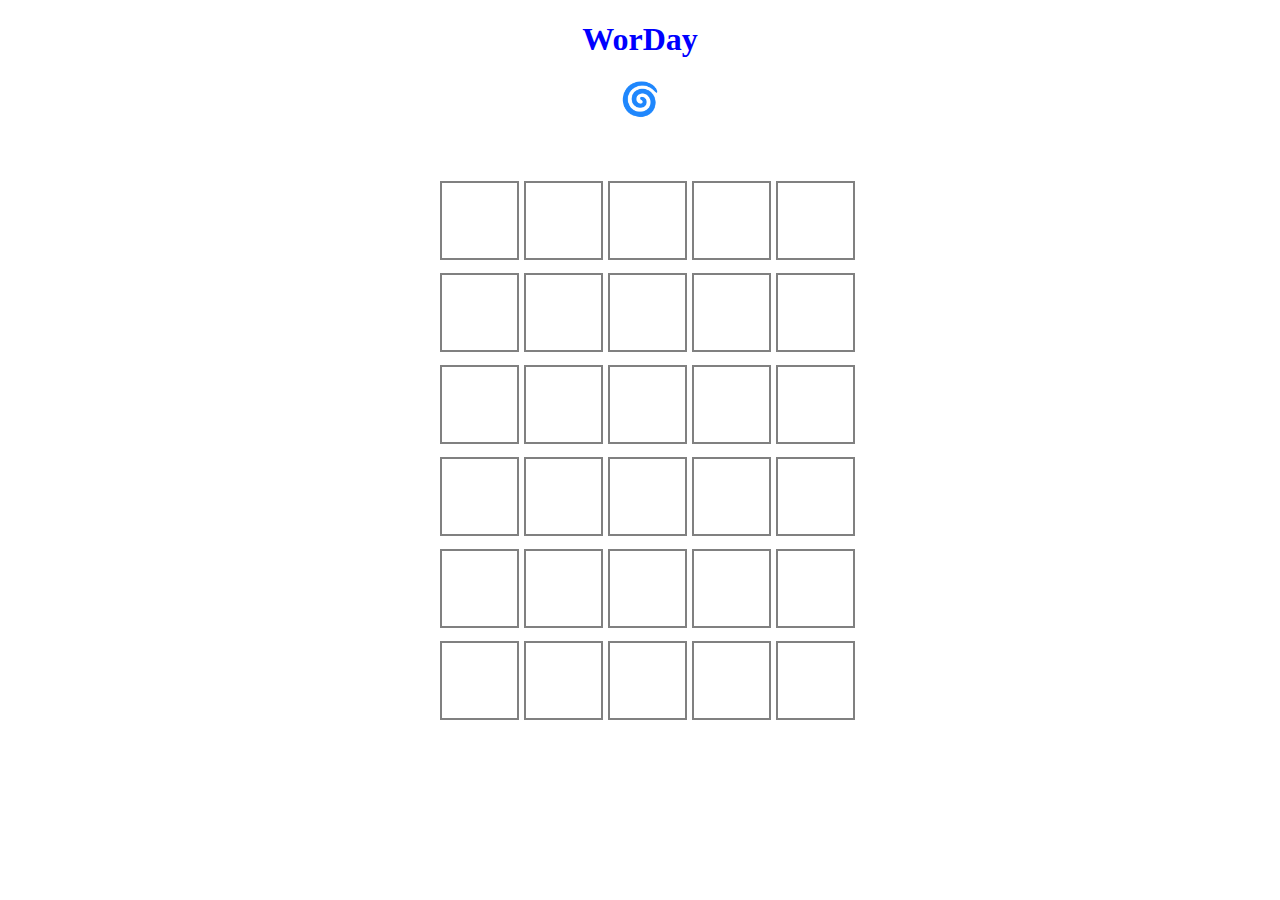
==== word-day-game/srcs/index.html @ 8b80511b "add: (worday) html,css" ====
<!DOCTYPE html>
<html lang="en">
<head>
    <meta charset="UTF-8">
    <meta name="viewport" content="width=device-width, initial-scale=1.0">
    <link href="style.css" rel="stylesheet"/>
    <title>Wordy Game</title>
</head>
<body>
    <header>
        <h1>WorDay</h1>
    </header>

    <div class="info">🌀</div>

    <div class="letters">
        <div class="letter" id="letter-0"></div>
        <div class="letter" id="letter-1"></div>
        <div class="letter" id="letter-2"></div>
        <div class="letter" id="letter-3"></div>
        <div class="letter" id="letter-4"></div>
        <div class="letter" id="letter-5"></div>
        <div class="letter" id="letter-6"></div>
        <div class="letter" id="letter-7"></div>
        <div class="letter" id="letter-8"></div>
        <div class="letter" id="letter-9"></div>
        <div class="letter" id="letter-10"></div>
        <div class="letter" id="letter-11"></div>
        <div class="letter" id="letter-12"></div>
        <div class="letter" id="letter-13"></div>
        <div class="letter" id="letter-14"></div>
        <div class="letter" id="letter-15"></div>
        <div class="letter" id="letter-16"></div>
        <div class="letter" id="letter-17"></div>
        <div class="letter" id="letter-18"></div>
        <div class="letter" id="letter-19"></div>
        <div class="letter" id="letter-20"></div>
        <div class="letter" id="letter-21"></div>
        <div class="letter" id="letter-22"></div>
        <div class="letter" id="letter-23"></div>
        <div class="letter" id="letter-24"></div>
        <div class="letter" id="letter-25"></div>
        <div class="letter" id="letter-26"></div>
        <div class="letter" id="letter-27"></div>
        <div class="letter" id="letter-28"></div>
        <div class="letter" id="letter-29"></div>
    </div>

    <script src="wordy.js"></script>
</body>
</html>
---- word-day-game/srcs/style.css ----
h1{
  font-family: italic;
  color : blue;
  
}

header{
    width: 100%;
    display: block;
}

header h1{
    text-align: center;
}

.info {
    display: inline-block;
    animation: spin .5s infinite ease;
    width: 100%;
    text-align: center;
    font-size: xx-large;
}
  
@keyframes spin {
    
  from {  /*from here can be removed! */
    transform: rotate(0deg);
  }
  to { 
    transform: rotate(360deg);
  }
}

.letters{
  max-width: 400px;
  display: grid;
  margin: 5% auto;
  grid-template-columns: 1fr 1fr 1fr 1fr 1fr;
  row-gap: 13px;
  column-gap: 5px;
}

.letter {
  width: 75px;
  height: 75px;
  border: 2px solid gray;
}
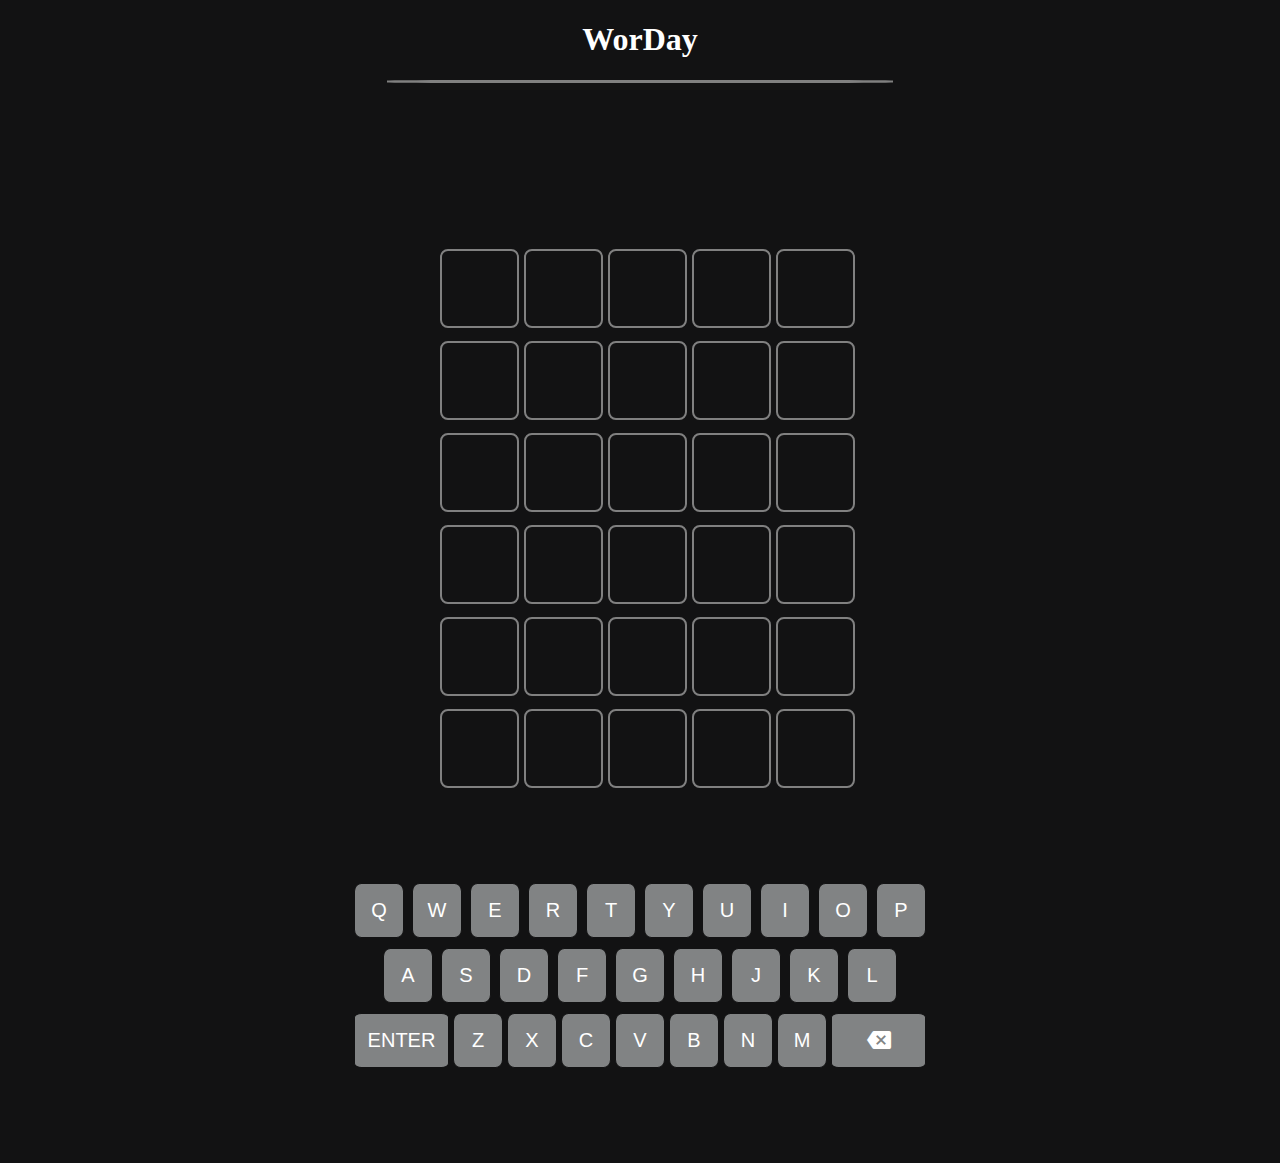
==== commit 501d3331: "feat: added clavier to wordle" ====
--- a/word-day-game/srcs/index.html
+++ b/word-day-game/srcs/index.html
@@ -4,13 +4,14 @@
     <meta charset="UTF-8">
     <meta name="viewport" content="width=device-width, initial-scale=1.0">
     <link href="style.css" rel="stylesheet"/>
+    <link href="https://fonts.googleapis.com/icon?family=Material+Icons" rel="stylesheet">
     <title>Wordy Game</title>
 </head>
 <body>
     <header>
         <h1>WorDay</h1>
     </header>
-
+    <div class="divider"></div>
     <div class="info">🌀</div>
 
     <div class="letters">
@@ -46,6 +47,50 @@
         <div class="letter" id="letter-29"></div>
     </div>
 
+    <div class="clavier">
+        <div class="column-1">
+            <button class="alpha">Q</button>
+            <button class="alpha">W</button>
+            <button class="alpha">E</button>
+            <button class="alpha">R</button>
+            <button class="alpha">T</button>
+            <button class="alpha">Y</button>
+            <button class="alpha">U</button>
+            <button class="alpha">I</button>
+            <button class="alpha">O</button>
+            <button class="alpha">P</button>
+        </div>
+        
+        <div class="column-2">
+            
+            <button class="alpha">A</button>
+            <button class="alpha">S</button>
+            <button class="alpha">D</button>
+            <button class="alpha">F</button>
+            <button class="alpha">G</button>
+            <button class="alpha">H</button>
+            <button class="alpha">J</button>
+            <button class="alpha">K</button>
+            <button class="alpha">L</button>
+        </div>
+        <div class="column-3">
+
+            <button class="alpha large">ENTER</button>
+            <button class="alpha">Z</button>
+            <button class="alpha">X</button>
+            <button class="alpha">C</button>
+            <button class="alpha">V</button>
+            <button class="alpha">B</button>
+            <button class="alpha">N</button>
+            <button class="alpha">M</button>
+            
+            <button class="alpha large">
+                <i class="material-icons " id="i">backspace</i>
+            </button>
+        </div>
+
+
+    </div>
     <script src="wordy.js"></script>
 </body>
 </html>--- a/word-day-game/srcs/style.css
+++ b/word-day-game/srcs/style.css
@@ -1,25 +1,39 @@
+
+body{
+  background-color: #121213;
+}
 
 h1{
   font-family: italic;
-  color : blue;
+  color : white;
   
 }
 
+.divider{
+  height: 3px;
+  width: 40%;
+  background-color: grey;
+  margin: 0 auto;
+  border-radius: 20%;
+}
+
 header{
-    width: 100%;
-    display: block;
+  width: 100%;
+  display: block;
 }
 
 header h1{
-    text-align: center;
+  text-align: center;
 }
 
 .info {
+    visibility: hidden;
     display: inline-block;
     animation: spin .5s infinite ease;
     width: 100%;
     text-align: center;
-    font-size: xx-large;
+    margin-top: 5vh;
+    font-size: 80px;
 }
   
 @keyframes spin {
@@ -35,14 +49,73 @@
 .letters{
   max-width: 400px;
   display: grid;
-  margin: 5% auto;
+  margin: 3vh auto;
   grid-template-columns: 1fr 1fr 1fr 1fr 1fr;
   row-gap: 13px;
   column-gap: 5px;
 }
 
-.letter {
+
+
+.show {
+  visibility: visible;
+}
+
+.letter{
   width: 75px;
   height: 75px;
   border: 2px solid gray;
-}+  border-radius: 10%;
+  display: flex;
+  justify-content: center;
+  align-items: center;
+  font-size: 360%;
+  color: white;
+  font-family: monospace
+}
+
+/**/
+
+.clavier{
+  width: 100%;
+  text-align: center;
+  margin: 10vh auto;
+}
+
+.column-3{
+  display: flex;
+  justify-content: center;
+  align-items: center;
+}
+
+.alpha{
+  max-width: 350px;
+  width: 50px;
+  height: 55px;
+  margin: 5px 2px;
+  font-family: "Arial";
+  font-size: 1.25em;
+  color: white;
+  background-color: #818384;
+  border: 1px solid #121213;
+  border-radius: 15%;
+  
+}
+
+.alpha:active{
+  background-color: #6c6969;
+}
+
+#i{
+  width: 100%;
+  height: 100%;
+  display: flex;
+  justify-content: center;
+  align-items: center;
+  
+} 
+
+.large{
+  width: 95px;
+  border-radius: 8%;
+}
